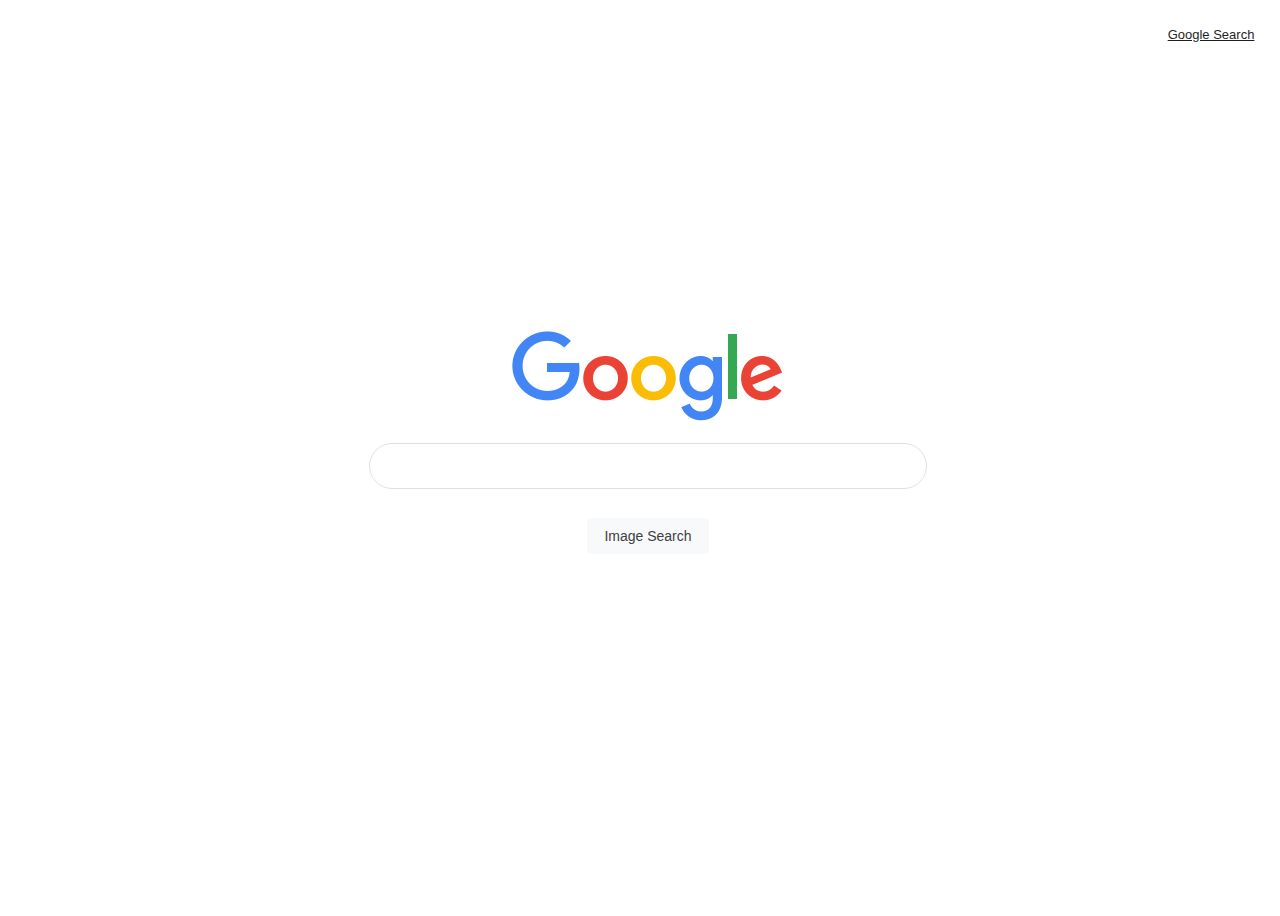
==== image-search.html @ 7cb413cb "Added image Search page." ====
<!DOCTYPE html>
<html lang="en">
    <head>
        <title>Search</title>
        <meta name="viewport" content="width=device-width, initial-scale=1.0">
        <link rel="stylesheet" href="styles.css">
    </head>
    <body>
        <div class="main-container">
            <img src="assets/google-logo.png" id="g-logo">
            <div class="form">
                <form action="https://google.com/search">
                    <div class="search-bar">
                        <input class="search-input" type="text" name="q">
                    </div>
                    <div class="search-buttons">
                        <input class="search-button" type="submit" value="Image Search">
                    </div>
                    <input type="hidden" name="tbm" value="isch">
                </form>
            </div>
        </div>
        <div class="top-right-hyperlinks">
            <div id="image-search-button" class="top-right-hyperlink">
                <a href="index.html">Google Search</a>
            </div>
        </div>
    </body>
</html>
---- styles.css ----
body {
    font-family: 'Arial', 'sans-serif';
    display: flex;
    justify-content: center;
    align-items: center;
    min-height: 100vh;
    min-width: 100vw;
}
.main-container {
    display: flex;
    flex-direction: column;
    justify-content: center;
    align-items: center;
}

.form {
    padding: 20px;
}

.top-right-hyperlinks {
    display: grid;
    grid-auto-flow: column;
    justify-content: center;
    column-gap: 15px;
    position: absolute;
    top: 3vh;
    right: 2vw;
    font-size: 13px;
}

.top-right-hyperlink > a {
    cursor: pointer;
    color: #1f1f1f
}

.search-input {
    /* needed to make the padding be included in the height specified */
    box-sizing: border-box;
    width: 558px;
    height: 46px;
    padding: 11px;
    border: 1px solid #dfe1e5;
    border-radius: 24px;
}

.search-buttons {
    display: grid;
    grid-auto-flow: column;
    justify-content: center;
    column-gap: 24px;
    width: 100%;
    margin-top: 18px;
}

.search-button {
    background-color: #f8f9fa;
    border: 1px solid #f8f9fa;
    border-radius: 4px;
    color: #3c4043;
    font-family: Arial, sans-serif;
    font-size: 14px;
    margin: 11px 4px;
    padding: 0 16px;
    line-height: 27px;
    height: 36px;
    min-width: 54px;
    text-align: center;
    cursor: pointer;
    user-select: none;
}

#g-logo {
    width: 272px;
    height: 92px;
}

@media (max-width: 599px) {
    .search-input {
        width: 93vw;
    }
}
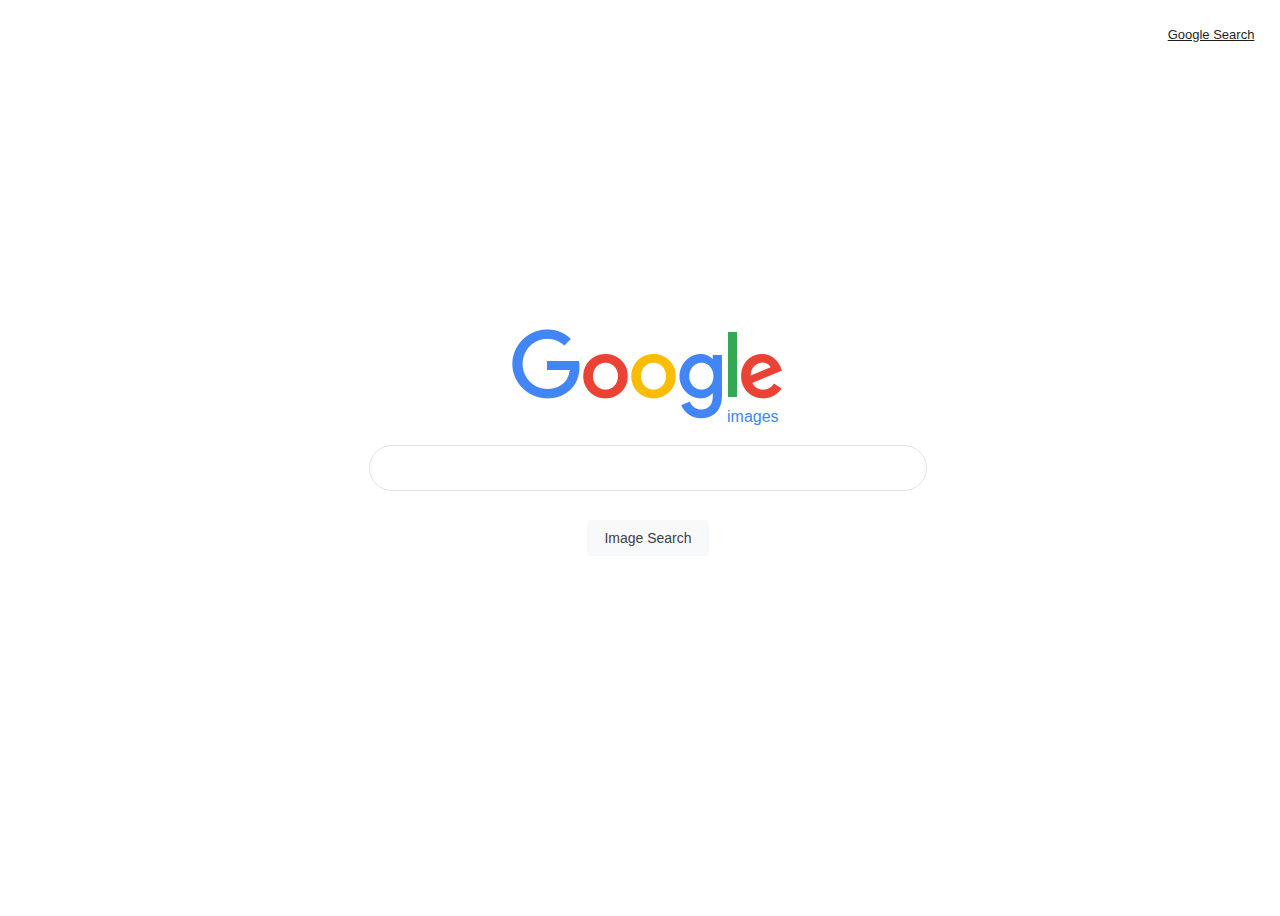
==== commit 76b196b8: "Added advanced-search.html for large screens." ====
--- a/image-search.html
+++ b/image-search.html
@@ -7,7 +7,10 @@
     </head>
     <body>
         <div class="main-container">
-            <img src="assets/google-logo.png" id="g-logo">
+            <div class="logo-section">
+                <img src="assets/google-logo.png" id="g-logo">
+                <div id="images-logo">images</div>
+            </div>
             <div class="form">
                 <form action="https://google.com/search">
                     <div class="search-bar">
@@ -26,4 +29,4 @@
             </div>
         </div>
     </body>
-</html>
+</html>--- a/styles.css
+++ b/styles.css
@@ -11,6 +11,10 @@
     flex-direction: column;
     justify-content: center;
     align-items: center;
+}
+
+.logo-section {
+    position: relative;
 }
 
 .form {
@@ -78,4 +82,169 @@
     .search-input {
         width: 93vw;
     }
+}
+
+#images-logo {
+    color: #4285f4;
+    font: 16px / 16px Arial, sans-serif;
+    position: absolute;
+    left: 215px;
+    bottom: 0;
+    white-space: nowrap;
+}
+
+.adv-search-body {
+    display: flex;
+    flex-direction: column;
+    justify-content: left;
+    align-items: flex-start;
+}
+
+.app-bar {
+    color: #d93025;
+    font-size: 20px;
+    margin: 25px 35px;
+}
+
+.grey-horizontal-rule {
+    border-bottom: 1px solid #ebebeb;
+    width: 100%;
+}
+
+.adv-search-pg-contents {
+    width: 100%;
+}
+
+.advanced-search-form {
+    max-width: 1140px;
+    min-width: 200px;
+    width: 96%;
+    margin: 40px 2% 0 45px;
+}
+
+.form-grid {
+    display: flex;
+    flex-direction: column;
+}
+
+.grid-row {
+    display: flex;
+    align-items: center;
+}
+
+.row-item-1 {
+    display: flex;
+    flex-direction: row;
+    align-items: center; 
+    min-width: 167px;
+    width: 16%;
+    color: #222;
+    font-size: 13px;
+    line-height: 16px;
+    height: 30px;
+    margin-bottom: 12px;
+}
+
+.row-item-2 {
+    display: inline-block;
+    vertical-align: middle;
+    width: 50%;
+    min-width: 167px;
+    margin-bottom: 12px;
+}
+
+.row-item-3 {
+    display: flex;
+    align-items: center;
+    min-width: 160px;
+    width: 32%;
+    margin: 0 0 8px 1%;
+    color: #555;
+    font-size: 11px;
+    padding-left: 5px;
+    vertical-align: middle;
+    height: 30px;
+}
+
+.row-item-2 input {
+    width: 100%;
+    padding-right: 16px;
+    box-sizing: border-box;
+    border-radius: 1px;
+    border: 1px solid #d9d9d9;
+    border-top: 1px solid #c0c0c0;
+    font-size: 13px;
+    height: 29px;
+    padding: 1px 8px;
+}
+
+.heading-row {
+    display: flex;
+    flex-direction: row;
+}
+
+.heading-item-3 {
+    font-size: 13px;
+    font-weight: 700;
+    color: #777;
+    padding-left: 5px;
+    margin-bottom: 15px;
+}
+
+.heading-item-1 {
+    font-size: 16px;
+    margin-bottom: 15px;
+}
+
+.display-on-med-screen {
+    display: none;
+}
+
+.input-outer {
+    vertical-align: top;
+}
+
+.submit-button {
+    box-shadow: none;
+    background-color: #4d90fe;
+    color: #ffff;
+    margin: 10px 0;
+    padding: 0 12px;
+    border: 1px solid #3079ed;
+    user-select: none;
+    line-height: 100%;
+    height: 30px;
+    min-width: 120px;
+    border-radius: 2px;
+    font-size: 11px;
+    font-weight: bold;
+    text-align: center;
+    cursor: default;
+    background-image: linear-gradient(to bottom, #4d90fe, #4787ed);
+}
+
+.submit-button:hover {
+    background-color: #3c7dde;
+    border-color: #3c7dde;
+    background-image: linear-gradient(to bottom, #3c7dde, #2a65c8);
+}
+
+@media (min-width:306px) and (max-width:1056px) {
+    .row-item-3 {
+        display: none;
+    }
+}
+
+@media (min-width: 1057px) and (max-width: 1069px) {
+    .display-on-med-screen {
+        display: block;
+        width: 100%;
+        margin: 0 0 8px 1%;
+    }
+    .display-on-large-screen {
+        display: none;
+    }
+    .row-item-2 {
+        
+    }
 }